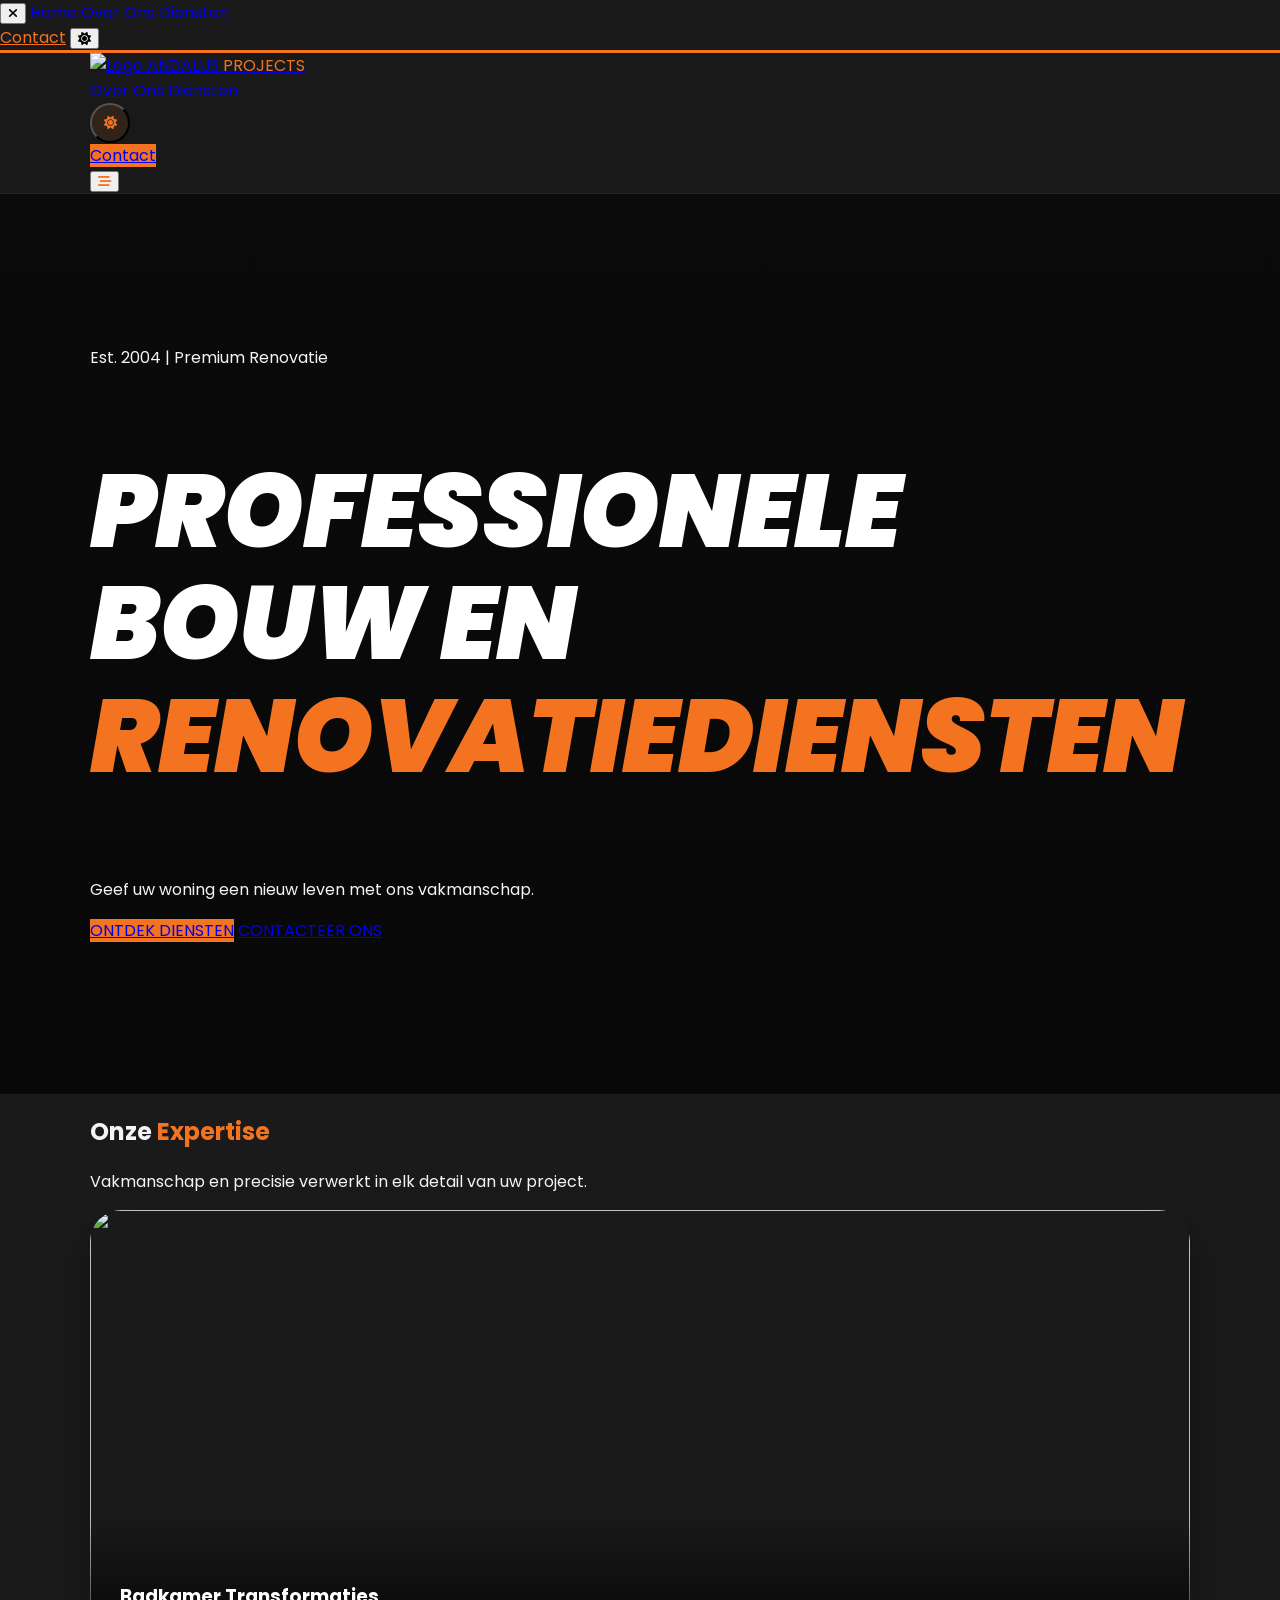
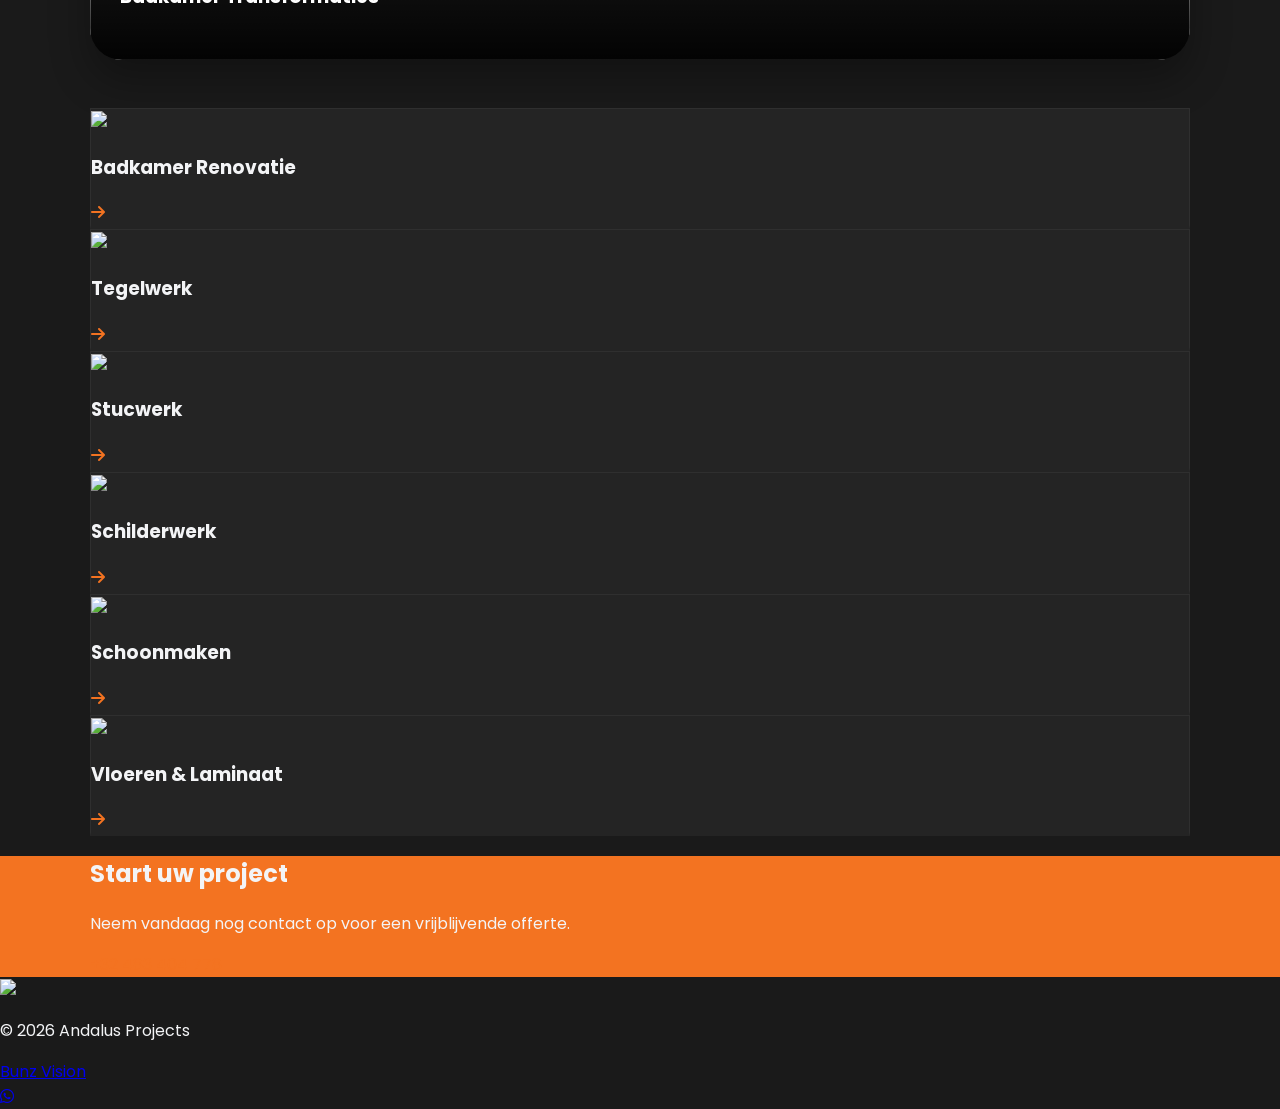
==== index.html @ d2f5d380 "Update index.html" ====
<!DOCTYPE html>

<html lang="nl" dir="ltr">

<head>

    <meta charset="UTF-8">

    <meta name="viewport" content="width=device-width, initial-scale=1.0, maximum-scale=1.0, user-scalable=no">

    <title>Andalus Projects | Meesters in Renovatie</title>

    <script src="https://cdn.tailwindcss.com"></script>

    <link rel="stylesheet" href="https://cdnjs.cloudflare.com/ajax/libs/font-awesome/6.4.0/css/all.min.css">

    <link href="https://fonts.googleapis.com/css2?family=Poppins:wght@300;400;600;700;900&display=swap" rel="stylesheet">

    <link rel="stylesheet" href="https://cdnjs.cloudflare.com/ajax/libs/animate.css/4.1.1/animate.min.css"/>



    <style>

        :root {

            scroll-behavior: smooth;

            --brand-orange: #f37321;

            --brand-orange-soft: rgba(243, 115, 33, 0.1);

            --transition-speed: 0.4s;

            --bg-body: #fdfdfd;

            --text-main: #1a1a1a;

            --card-bg: #ffffff;

            --nav-bg: rgba(255, 255, 255, 0.85);

        }



        body.dark-theme {

            --bg-body: #1a1a1a;

            --text-main: #f3f4f6;

            --card-bg: #242424;

            --nav-bg: rgba(26, 26, 26, 0.85);

        }



        body {

            user-select: none;

            -webkit-user-select: none;

            font-family: 'Poppins', sans-serif;

            margin: 0; padding: 0;

            overflow-x: hidden;

            background-color: var(--bg-body);

            color: var(--text-main);

            transition: background-color var(--transition-speed), color var(--transition-speed);

        }



        /* إصلاح جذري لمشكلة النصوص الكبيرة في الموبايل */

        .hero-title {

            font-weight: 900;

            text-transform: uppercase;

            font-style: italic;

            color: white;

            /* حجم خط ديناميكي يتناسب مع عرض الشاشة */

            font-size: clamp(2.2rem, 8vw, 7.5rem); 

            line-height: 1.1;

            letter-spacing: -1px;

        }



        .hero-title span.text-brand-orange {

            display: inline-block;

        }



        @media (max-width: 640px) {

            .hero-title {

                line-height: 1.2;

                letter-spacing: -0.5px;

            }

        }



        .text-brand-orange { color: var(--brand-orange); }

        .bg-brand-orange { background-color: var(--brand-orange); }



        .glass-header {

            background: var(--nav-bg) !important;

            backdrop-filter: blur(12px);

            -webkit-backdrop-filter: blur(12px);

            border-bottom: 1px solid var(--brand-orange-soft);

            border-top: 3px solid var(--brand-orange);

        }



        .theme-toggle-btn {

            width: 40px; height: 40px; border-radius: 50%;

            display: flex; align-items: center; justify-content: center;

            transition: all 0.3s ease; background: var(--brand-orange-soft); color: var(--brand-orange);

        }



        .hero-gradient {

            background: linear-gradient(rgba(0,0,0,0.6), rgba(0,0,0,0.7)), url('https://images.unsplash.com/photo-1600585154340-be6161a56a0c?q=80&w=1920');

            background-size: cover; background-position: center;

            min-height: 100vh; display: flex; align-items: center;

        }



        .slider-container {

            position: relative; width: 100%; height: 450px;

            overflow: hidden; border-radius: 2rem; margin-bottom: 3rem;

            box-shadow: 0 20px 40px rgba(0,0,0,0.3);

        }

        .slider-wrapper { display: flex; transition: transform 0.7s cubic-bezier(0.85, 0, 0.15, 1); height: 100%; }

        .slide { min-width: 100%; height: 100%; position: relative; }

        .slide img { width: 100%; height: 100%; object-fit: cover; }

        .slide-overlay {

            position: absolute; bottom: 0; left: 0; right: 0;

            background: linear-gradient(transparent, rgba(0,0,0,0.9));

            padding: 50px 30px 30px; color: white;

        }



        .service-card {

            background: var(--card-bg);

            border: 1px solid rgba(255, 255, 255, 0.05);

            border-bottom: 4px solid transparent;

            transition: all var(--transition-speed);

        }

        .service-card:hover { transform: translateY(-10px); border-bottom-color: var(--brand-orange); box-shadow: 0 20px 30px rgba(0,0,0,0.2); }



        #detail-layer {

            position: fixed; inset: 0; background: rgba(0,0,0,0.8);

            z-index: 9999; display: none; align-items: center; justify-content: center;

            backdrop-filter: blur(8px);

        }

        .modal-container {

            width: 95%; max-width: 650px; background: var(--card-bg);

            border-radius: 1.5rem; padding: 2.5rem; position: relative;

            border-top: 6px solid var(--brand-orange);

            max-height: 90vh; overflow-y: auto;

        }



        .reveal { opacity: 0; transform: translateY(20px); transition: 0.6s ease-out; }

        .reveal.active { opacity: 1; transform: translateY(0); }

        .container-custom { width: 100%; max-width: 1100px; margin: 0 auto; padding: 0 20px; }

        

        .dot { width: 8px; height: 8px; border-radius: 50%; background: rgba(255,255,255,0.3); cursor: pointer; transition: 0.3s; }

        .dot.active { background: var(--brand-orange); width: 24px; border-radius: 10px; }

    </style>

</head>

<body oncontextmenu="return false;" class="dark-theme">



    <div id="mobile-menu" class="fixed inset-0 bg-black/95 z-[9500] hidden flex-col items-center justify-center space-y-8">

        <button onclick="toggleMenu()" class="absolute top-8 right-8 text-white text-3xl"><i class="fas fa-times"></i></button>

        <a href="#home" onclick="toggleMenu()" class="text-3xl font-bold text-white hover:text-brand-orange">Home</a>

        <a href="https://andalus-projects.com/overons.html" class="text-3xl font-bold text-white hover:text-brand-orange">Over Ons</a>

        <a href="#services" onclick="toggleMenu()" class="text-3xl font-bold text-white hover:text-brand-orange">Diensten</a>

        <div class="flex flex-col items-center gap-6">

            <a href="#contact" onclick="toggleMenu()" class="text-3xl font-bold text-brand-orange">Contact</a>

            <button onclick="toggleTheme()" class="w-16 h-16 rounded-full bg-white/10 flex items-center justify-center text-white text-2xl">

                <i class="fas fa-sun theme-icon"></i>

            </button>

        </div>

    </div>



    <nav class="fixed top-0 w-full z-50 glass-header transition-all">

        <div class="container-custom py-4 flex justify-between items-center">

            <a href="#" class="flex items-center gap-2 group">

                <img src="https://andalus-projects.com/Logo.png" id="main-logo" alt="Logo" class="h-9 transition-transform group-hover:scale-110">

                <span class="font-black text-xl tracking-tighter uppercase italic">ANDALUS <span class="text-brand-orange">PROJECTS</span></span>

            </a>

            <div class="hidden md:flex items-center gap-6">

                <div class="flex items-center gap-8 text-[11px] font-bold uppercase tracking-widest mr-4">

                    <a href="https://andalus-projects.com/overons.html" class="nav-link font-bold">Over Ons</a>

                    <a href="#services" class="nav-link font-bold">Diensten</a>

                </div>

                <button onclick="toggleTheme()" class="theme-toggle-btn"><i class="fas fa-sun theme-icon"></i></button>

                <a href="#contact" class="bg-brand-orange px-6 py-2 rounded-full text-white font-bold text-[11px] uppercase tracking-widest hover:scale-105 transition shadow-lg shadow-orange-500/20">Contact</a>

            </div>

            <button onclick="toggleMenu()" class="md:hidden text-2xl text-brand-orange"><i class="fas fa-bars-staggered"></i></button>

        </div>

    </nav>



    <section id="home" class="hero-gradient">

        <div class="container-custom">

            <div class="max-w-4xl">

                <div class="inline-block border-l-4 border-brand-orange px-4 py-1 mb-6">

                    <span class="text-white text-xs font-bold uppercase tracking-[0.3em]">Est. 2004 | Premium Renovatie</span>

                </div>

                <h1 class="hero-title">

                    PROFESSIONELE BOUW EN <br><span class="text-brand-orange"> RENOVATIEDIENSTEN</span>

                </h1>

                <p class="text-gray-300 text-lg md:text-xl mb-10 font-light leading-relaxed max-w-xl">

                    Geef uw woning een nieuw leven met ons vakmanschap.

                </p>

                <div class="flex flex-wrap gap-4">

                    <a href="#services" class="bg-brand-orange text-white px-10 py-4 rounded-xl font-bold hover:bg-orange-600 transition shadow-xl">ONTDEK DIENSTEN</a>

                    <a href="https://wa.me/32483404778" class="bg-white/10 text-white backdrop-blur-md px-10 py-4 rounded-xl font-bold hover:bg-white/20 transition border border-white/20">CONTACTEER ONS</a>

                </div>

            </div>

        </div>

    </section>



    <section id="services" class="py-24">

        <div class="container-custom">

            <div class="flex flex-col md:flex-row justify-between items-end mb-12 reveal">

                <div>

                    <h2 class="text-4xl md:text-6xl font-black uppercase italic">Onze <span class="text-brand-orange">Expertise</span></h2>

                    <div class="w-20 h-1 bg-brand-orange mt-4"></div>

                </div>

                <p class="text-gray-500 max-w-sm mt-4 md:mt-0 text-sm">Vakmanschap en precisie verwerkt in elk detail van uw project.</p>

            </div>



            <div class="slider-container reveal">

                <div class="slider-wrapper" id="main-slider">

                    <div class="slide"><img src="https://andalus-projects.com/badkamerrenovatie.jpg"><div class="slide-overlay"><h3 class="text-2xl font-black uppercase italic">Badkamer Transformaties</h3></div></div>

                    <div class="slide"><img src="https://andalus-projects.com/tegelwerk.jpg"><div class="slide-overlay"><h3 class="text-2xl font-black uppercase italic">Tegelwerk</h3></div></div>

                    <div class="slide"><img src="https://andalus-projects.com/stucwerk.jpg"><div class="slide-overlay"><h3 class="text-2xl font-black uppercase italic">Stucwerk</h3></div></div>

                </div>

                <div class="absolute bottom-6 left-1/2 -translate-x-1/2 flex gap-3 z-10" id="dots-container"></div>

                <button onclick="moveSlide(-1)" class="absolute left-4 top-1/2 -translate-y-1/2 w-10 h-10 bg-black/20 hover:bg-brand-orange text-white rounded-full transition"><i class="fas fa-chevron-left"></i></button>

                <button onclick="moveSlide(1)" class="absolute right-4 top-1/2 -translate-y-1/2 w-10 h-10 bg-black/20 hover:bg-brand-orange text-white rounded-full transition"><i class="fas fa-chevron-right"></i></button>

            </div>



            <div class="grid grid-cols-1 md:grid-cols-3 gap-8">

                <div onclick="openDetails('badkamer')" class="service-card rounded-2xl overflow-hidden cursor-pointer reveal">

                    <div class="h-48 overflow-hidden"><img src="https://andalus-projects.com/badkamerrenovatie.jpg" class="w-full h-full object-cover"></div>

                    <div class="p-6 flex justify-between items-center"><h3 class="font-bold uppercase text-sm tracking-widest">Badkamer Renovatie</h3><i class="fas fa-arrow-right text-brand-orange"></i></div>

                </div>

                <div onclick="openDetails('tegelwerk')" class="service-card rounded-2xl overflow-hidden cursor-pointer reveal">

                    <div class="h-48 overflow-hidden"><img src="https://andalus-projects.com/tegelwerk.jpg" class="w-full h-full object-cover"></div>

                    <div class="p-6 flex justify-between items-center"><h3 class="font-bold uppercase text-sm tracking-widest">Tegelwerk</h3><i class="fas fa-arrow-right text-brand-orange"></i></div>

                </div>

                <div onclick="openDetails('stucwerk')" class="service-card rounded-2xl overflow-hidden cursor-pointer reveal">

                    <div class="h-48 overflow-hidden"><img src="https://andalus-projects.com/stucwerk.jpg" class="w-full h-full object-cover"></div>

                    <div class="p-6 flex justify-between items-center"><h3 class="font-bold uppercase text-sm tracking-widest">Stucwerk</h3><i class="fas fa-arrow-right text-brand-orange"></i></div>

                </div>

                <div onclick="openDetails('schilderwerk')" class="service-card rounded-2xl overflow-hidden cursor-pointer reveal">

                    <div class="h-48 overflow-hidden"><img src="https://andalus-projects.com/schilderwerk.jpg" class="w-full h-full object-cover"></div>

                    <div class="p-6 flex justify-between items-center"><h3 class="font-bold uppercase text-sm tracking-widest">Schilderwerk</h3><i class="fas fa-arrow-right text-brand-orange"></i></div>

                </div>

                <div onclick="openDetails('schoonmaken')" class="service-card rounded-2xl overflow-hidden cursor-pointer reveal">

                    <div class="h-48 overflow-hidden"><img src="https://andalus-projects.com/schoonmaken.jpg" class="w-full h-full object-cover"></div>

                    <div class="p-6 flex justify-between items-center"><h3 class="font-bold uppercase text-sm tracking-widest">Schoonmaken</h3><i class="fas fa-arrow-right text-brand-orange"></i></div>

                </div>

                <div onclick="openDetails('laminaatleggen')" class="service-card rounded-2xl overflow-hidden cursor-pointer reveal">

                    <div class="h-48 overflow-hidden"><img src="https://andalus-projects.com/laminaatleggen.jpg" class="w-full h-full object-cover"></div>

                    <div class="p-6 flex justify-between items-center"><h3 class="font-bold uppercase text-sm tracking-widest">Vloeren & Laminaat</h3><i class="fas fa-arrow-right text-brand-orange"></i></div>

                </div>

            </div>

        </div>

    </section>



    <section id="contact" class="py-20 bg-brand-orange text-white">

        <div class="container-custom flex flex-col md:flex-row items-center justify-between gap-10">

            <div class="text-center md:text-left">

                <h2 class="text-4xl md:text-6xl font-black uppercase italic mb-4">Start uw project</h2>

                <p class="font-light opacity-90 text-lg">Neem vandaag nog contact op voor een vrijblijvende offerte.</p>

            </div>

            <a href="tel:+32483404778" class="bg-white text-brand-orange px-12 py-6 rounded-2xl font-black text-2xl md:text-4xl shadow-2xl hover:scale-105 transition-transform">+32 483 404 778</a>

        </div>

    </section>



    <footer class="py-12 border-t border-brand-orange-soft text-center">

        <img src="https://andalus-projects.com/Logo.png" id="footer-logo" class="h-8 mx-auto mb-4 grayscale opacity-50">

        <p class="text-gray-400 font-bold uppercase tracking-widest text-[10px] mb-2">&copy; 2026 Andalus Projects</p>

        <a href="https://www.instagram.com/3d.bunz" target="_blank" class="text-[9px] uppercase tracking-[0.3em] text-gray-500 hover:text-brand-orange transition-colors duration-300"><span class="font-black">Bunz Vision</span></a>

    </footer>



    <div id="detail-layer" onclick="closeDetails()">

        <div class="modal-container" onclick="event.stopPropagation()">

            <button onclick="closeDetails()" class="absolute top-4 right-4 text-gray-400 hover:text-brand-orange transition"><i class="fas fa-times text-2xl"></i></button>

            <div id="modal-content" class="animate__animated animate__fadeInUp animate__faster"></div>

        </div>

    </div>



    <a href="https://wa.me/32483404778" target="_blank" class="fixed bottom-8 right-8 w-14 h-14 bg-[#25D366] rounded-full flex items-center justify-center text-white text-2xl shadow-2xl z-[9999] hover:scale-110 transition">

        <i class="fab fa-whatsapp"></i>

    </a>



    <script>

        // الأكواد البرمجية تبقى كما هي لضمان عمل كافة الوظائف السابقة

        let slideIdx = 0;

        const sliderWrapper = document.getElementById('main-slider');

        const slides = document.querySelectorAll('.slide');

        const dotsBox = document.getElementById('dots-container');



        slides.forEach((_, i) => {

            const dot = document.createElement('div');

            dot.className = `dot ${i === 0 ? 'active' : ''}`;

            dot.onclick = () => jumpToSlide(i);

            dotsBox.appendChild(dot);

        });



        function updateSlider() {

            sliderWrapper.style.transform = `translateX(-${slideIdx * 100}%)`;

            document.querySelectorAll('.dot').forEach((d, i) => d.classList.toggle('active', i === slideIdx));

        }



        function moveSlide(n) {

            slideIdx = (slideIdx + n + slides.length) % slides.length;

            updateSlider();

        }



        function jumpToSlide(i) { slideIdx = i; updateSlider(); }

        setInterval(() => moveSlide(1), 5000);



        function toggleTheme() {

            const body = document.body;

            const icons = document.querySelectorAll('.theme-icon');

            const mainLogo = document.getElementById('main-logo');

            const footerLogo = document.getElementById('footer-logo');

            body.classList.toggle('dark-theme');

            const isDark = body.classList.contains('dark-theme');

            mainLogo.src = isDark ? "https://andalus-projects.com/Logo.png" : "https://andalus-projects.com/darklogo.png";

            footerLogo.src = mainLogo.src;

            icons.forEach(icon => {

                if (isDark) icon.classList.replace('fa-moon', 'fa-sun');

                else icon.classList.replace('fa-sun', 'fa-moon');

            });

        }



        function toggleMenu() {

            const menu = document.getElementById('mobile-menu');

            menu.classList.toggle('hidden');

            menu.classList.toggle('flex');

        }



        const servicesData = {

            badkamer: { title: "Badkamerrenovatie", desc: "Wilt u uw badkamer volledig vernieuwen? Wij bieden professionele badkamerrenovaties van A tot Z. Van sloopwerk tot luxe afwerking.", items: ["Volledige renovatie", "Tegelwerk & waterdichting", "Sanitair installatie", "Luxe afwerking"] },

            tegelwerk: { title: "Professionele Tegelwerken", desc: "Hoogwaardige tegelwerken voor badkamers, keukens en vloeren. Wij garanderen een strak resultaat.", items: ["Natuursteen & Kerاميك", "Wand- en vloertegels", "Terrasaanleg", "Grote formaten"] },

            stucwerk: { title: "Stuc- en Pleisterwerk", desc: "Perfect afgewerkte muren en plafonds. Gladde oppervlakken klaar voor schilderwerk.", items: ["Glad pleisterwerk", "Sierpleister", "Reparatie muren", "Strakke hoeken"] },

            schilderwerk: { title: "Schilder- en Decoratiewerk", desc: "Professioneel schilderwerk voor binnen en buiten. Wij gebruiken alleen hoogwaardige verf.", items: ["Binnen- & Buitenschilderwerk", "Lakwerk kozijnen", "Muur- & plafondsauswerk", "Kleuradvies"] },

            schoonmaken: { title: "Reinigingsdiensten", desc: "Grondige reiniging na bouw of renovatie. Wij maken uw ruimte direct klaar voor gebruik.", items: ["Bouwschoonماك", "Tuinonderhoud", "Trappenhallen", "Kantoorschoonmaak"] },

            laminaatleggen: { title: "Vloeren & Laminaat", desc: "Specialist in het leggen van laminaat, visgraat en PVC vloeren met perfectة afwerking.", items: ["Laminaat & PVC", "Visgraat motieven", "Plintafwerking", "Vloer egalisatie"] }

        };



        function openDetails(id) {

            const data = servicesData[id];

            document.getElementById('modal-content').innerHTML = `

                <h2 class="text-3xl font-black mb-2 uppercase italic text-brand-orange">${data.title}</h2>

                <div class="w-12 h-1 bg-brand-orange mb-6"></div>

                <p class="mb-6 leading-relaxed opacity-80">${data.desc}</p>

                <ul class="grid grid-cols-1 md:grid-cols-2 gap-3 mb-8">

                    ${data.items.map(i => `<li class="flex items-center gap-3 font-bold text-sm"><i class="fas fa-check text-brand-orange"></i> ${i}</li>`).join('')}

                </ul>

                <a href="https://wa.me/32483404778" class="block bg-brand-orange text-white py-4 rounded-xl font-bold text-center uppercase tracking-widest">Offerte via WhatsApp</a>

            `;

            document.getElementById('detail-layer').style.display = 'flex';

            document.body.style.overflow = 'hidden';

        }



        function closeDetails() {

            document.getElementById('detail-layer').style.display = 'none';

            document.body.style.overflowY = 'auto';

        }



        function reveal() {

            document.querySelectorAll(".reveal").forEach(el => {

                const rect = el.getBoundingClientRect();

                if (rect.top < window.innerHeight - 50) el.classList.add("active");

            });

        }

        window.addEventListener("scroll", reveal);

        window.addEventListener('load', reveal);

    </script>

</body>

</html>
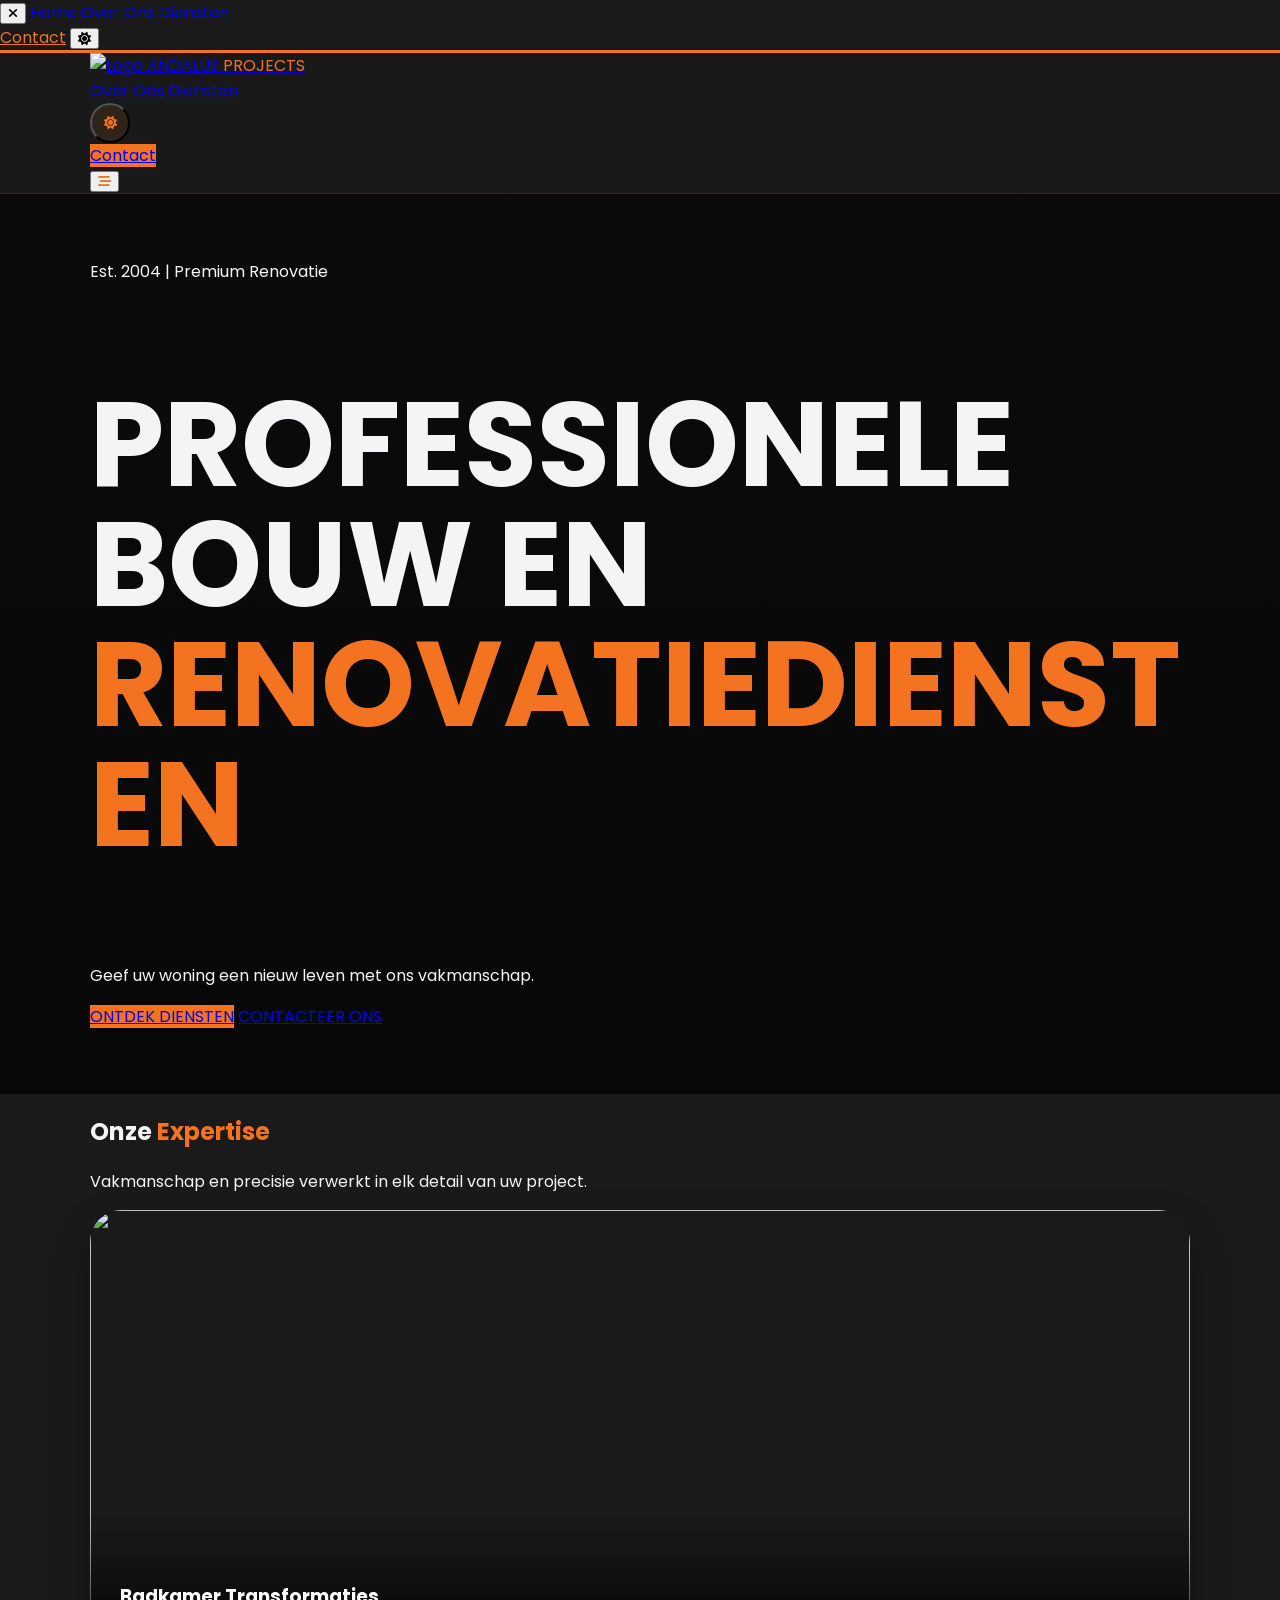
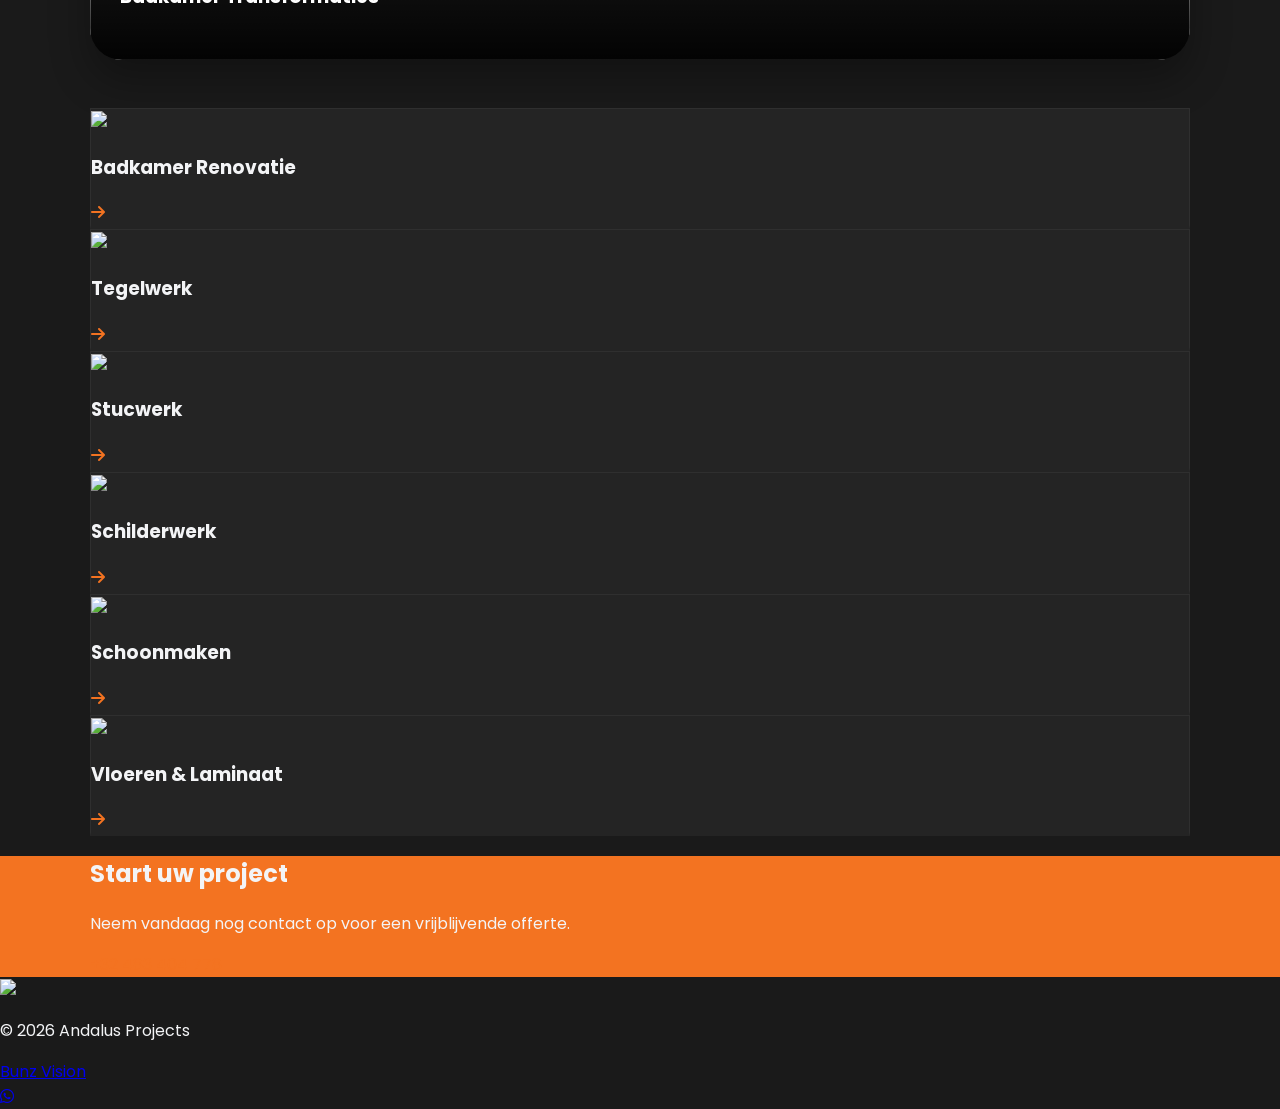
==== commit adccbf63: "Update index.html" ====
--- a/index.html
+++ b/index.html
@@ -1,693 +1,343 @@
 <!DOCTYPE html>
-
 <html lang="nl" dir="ltr">
-
 <head>
-
     <meta charset="UTF-8">
-
     <meta name="viewport" content="width=device-width, initial-scale=1.0, maximum-scale=1.0, user-scalable=no">
-
     <title>Andalus Projects | Meesters in Renovatie</title>
-
     <script src="https://cdn.tailwindcss.com"></script>
-
     <link rel="stylesheet" href="https://cdnjs.cloudflare.com/ajax/libs/font-awesome/6.4.0/css/all.min.css">
-
     <link href="https://fonts.googleapis.com/css2?family=Poppins:wght@300;400;600;700;900&display=swap" rel="stylesheet">
-
     <link rel="stylesheet" href="https://cdnjs.cloudflare.com/ajax/libs/animate.css/4.1.1/animate.min.css"/>
 
-
-
     <style>
-
         :root {
-
             scroll-behavior: smooth;
-
             --brand-orange: #f37321;
-
             --brand-orange-soft: rgba(243, 115, 33, 0.1);
-
             --transition-speed: 0.4s;
-
             --bg-body: #fdfdfd;
-
             --text-main: #1a1a1a;
-
             --card-bg: #ffffff;
-
             --nav-bg: rgba(255, 255, 255, 0.85);
-
-        }
-
-
+        }
 
         body.dark-theme {
-
             --bg-body: #1a1a1a;
-
             --text-main: #f3f4f6;
-
             --card-bg: #242424;
-
             --nav-bg: rgba(26, 26, 26, 0.85);
-
-        }
-
-
+        }
 
         body {
-
             user-select: none;
-
             -webkit-user-select: none;
-
             font-family: 'Poppins', sans-serif;
-
             margin: 0; padding: 0;
-
             overflow-x: hidden;
-
             background-color: var(--bg-body);
-
             color: var(--text-main);
-
             transition: background-color var(--transition-speed), color var(--transition-speed);
-
-        }
-
-
-
-        /* إصلاح جذري لمشكلة النصوص الكبيرة في الموبايل */
-
+        }
+
+        /* إصلاح مشكلة بروز النصوص في الهواتف */
         .hero-title {
-
-            font-weight: 900;
-
-            text-transform: uppercase;
-
-            font-style: italic;
-
-            color: white;
-
-            /* حجم خط ديناميكي يتناسب مع عرض الشاشة */
-
-            font-size: clamp(2.2rem, 8vw, 7.5rem); 
-
-            line-height: 1.1;
-
-            letter-spacing: -1px;
-
-        }
-
-
-
-        .hero-title span.text-brand-orange {
-
-            display: inline-block;
-
-        }
-
-
-
-        @media (max-width: 640px) {
-
+            font-size: 3.5rem; /* حجم افتراضي للموبايل */
+            line-height: 1;
+            word-wrap: break-word;
+            overflow-wrap: break-word;
+        }
+
+        @media (min-width: 768px) {
             .hero-title {
-
-                line-height: 1.2;
-
-                letter-spacing: -0.5px;
-
+                font-size: 6rem;
             }
-
-        }
-
-
+        }
+
+        @media (min-width: 1024px) {
+            .hero-title {
+                font-size: 7.5rem;
+            }
+        }
 
         .text-brand-orange { color: var(--brand-orange); }
-
         .bg-brand-orange { background-color: var(--brand-orange); }
 
-
-
         .glass-header {
-
             background: var(--nav-bg) !important;
-
             backdrop-filter: blur(12px);
-
             -webkit-backdrop-filter: blur(12px);
-
             border-bottom: 1px solid var(--brand-orange-soft);
-
             border-top: 3px solid var(--brand-orange);
-
-        }
-
-
+        }
 
         .theme-toggle-btn {
-
             width: 40px; height: 40px; border-radius: 50%;
-
             display: flex; align-items: center; justify-content: center;
-
             transition: all 0.3s ease; background: var(--brand-orange-soft); color: var(--brand-orange);
-
-        }
-
-
+        }
 
         .hero-gradient {
-
             background: linear-gradient(rgba(0,0,0,0.6), rgba(0,0,0,0.7)), url('https://images.unsplash.com/photo-1600585154340-be6161a56a0c?q=80&w=1920');
-
             background-size: cover; background-position: center;
-
             min-height: 100vh; display: flex; align-items: center;
-
-        }
-
-
+        }
 
         .slider-container {
-
             position: relative; width: 100%; height: 450px;
-
             overflow: hidden; border-radius: 2rem; margin-bottom: 3rem;
-
             box-shadow: 0 20px 40px rgba(0,0,0,0.3);
-
-        }
-
+        }
         .slider-wrapper { display: flex; transition: transform 0.7s cubic-bezier(0.85, 0, 0.15, 1); height: 100%; }
-
         .slide { min-width: 100%; height: 100%; position: relative; }
-
         .slide img { width: 100%; height: 100%; object-fit: cover; }
-
         .slide-overlay {
-
             position: absolute; bottom: 0; left: 0; right: 0;
-
             background: linear-gradient(transparent, rgba(0,0,0,0.9));
-
             padding: 50px 30px 30px; color: white;
-
-        }
-
-
+        }
 
         .service-card {
-
             background: var(--card-bg);
-
             border: 1px solid rgba(255, 255, 255, 0.05);
-
             border-bottom: 4px solid transparent;
-
             transition: all var(--transition-speed);
-
-        }
-
+        }
         .service-card:hover { transform: translateY(-10px); border-bottom-color: var(--brand-orange); box-shadow: 0 20px 30px rgba(0,0,0,0.2); }
 
-
-
         #detail-layer {
-
             position: fixed; inset: 0; background: rgba(0,0,0,0.8);
-
             z-index: 9999; display: none; align-items: center; justify-content: center;
-
             backdrop-filter: blur(8px);
-
-        }
-
+        }
         .modal-container {
-
             width: 95%; max-width: 650px; background: var(--card-bg);
-
             border-radius: 1.5rem; padding: 2.5rem; position: relative;
-
             border-top: 6px solid var(--brand-orange);
-
             max-height: 90vh; overflow-y: auto;
-
-        }
-
-
+        }
 
         .reveal { opacity: 0; transform: translateY(20px); transition: 0.6s ease-out; }
-
         .reveal.active { opacity: 1; transform: translateY(0); }
-
         .container-custom { width: 100%; max-width: 1100px; margin: 0 auto; padding: 0 20px; }
-
         
-
         .dot { width: 8px; height: 8px; border-radius: 50%; background: rgba(255,255,255,0.3); cursor: pointer; transition: 0.3s; }
-
         .dot.active { background: var(--brand-orange); width: 24px; border-radius: 10px; }
-
     </style>
-
 </head>
-
 <body oncontextmenu="return false;" class="dark-theme">
 
-
-
     <div id="mobile-menu" class="fixed inset-0 bg-black/95 z-[9500] hidden flex-col items-center justify-center space-y-8">
-
         <button onclick="toggleMenu()" class="absolute top-8 right-8 text-white text-3xl"><i class="fas fa-times"></i></button>
-
         <a href="#home" onclick="toggleMenu()" class="text-3xl font-bold text-white hover:text-brand-orange">Home</a>
-
         <a href="https://andalus-projects.com/overons.html" class="text-3xl font-bold text-white hover:text-brand-orange">Over Ons</a>
-
         <a href="#services" onclick="toggleMenu()" class="text-3xl font-bold text-white hover:text-brand-orange">Diensten</a>
-
         <div class="flex flex-col items-center gap-6">
-
             <a href="#contact" onclick="toggleMenu()" class="text-3xl font-bold text-brand-orange">Contact</a>
-
             <button onclick="toggleTheme()" class="w-16 h-16 rounded-full bg-white/10 flex items-center justify-center text-white text-2xl">
-
                 <i class="fas fa-sun theme-icon"></i>
-
             </button>
-
-        </div>
-
+        </div>
     </div>
 
-
-
     <nav class="fixed top-0 w-full z-50 glass-header transition-all">
-
         <div class="container-custom py-4 flex justify-between items-center">
-
             <a href="#" class="flex items-center gap-2 group">
-
                 <img src="https://andalus-projects.com/Logo.png" id="main-logo" alt="Logo" class="h-9 transition-transform group-hover:scale-110">
-
                 <span class="font-black text-xl tracking-tighter uppercase italic">ANDALUS <span class="text-brand-orange">PROJECTS</span></span>
-
             </a>
-
             <div class="hidden md:flex items-center gap-6">
-
                 <div class="flex items-center gap-8 text-[11px] font-bold uppercase tracking-widest mr-4">
-
-                    <a href="https://andalus-projects.com/overons.html" class="nav-link font-bold">Over Ons</a>
-
-                    <a href="#services" class="nav-link font-bold">Diensten</a>
-
-                </div>
-
+                    <a href="https://andalus-projects.com/overons.html" class="nav-link font-bold hover:text-brand-orange transition-colors">Over Ons</a>
+                    <a href="#services" class="nav-link font-bold hover:text-brand-orange transition-colors">Diensten</a>
+                </div>
                 <button onclick="toggleTheme()" class="theme-toggle-btn"><i class="fas fa-sun theme-icon"></i></button>
-
                 <a href="#contact" class="bg-brand-orange px-6 py-2 rounded-full text-white font-bold text-[11px] uppercase tracking-widest hover:scale-105 transition shadow-lg shadow-orange-500/20">Contact</a>
-
-            </div>
-
+            </div>
             <button onclick="toggleMenu()" class="md:hidden text-2xl text-brand-orange"><i class="fas fa-bars-staggered"></i></button>
-
-        </div>
-
+        </div>
     </nav>
 
-
-
     <section id="home" class="hero-gradient">
-
         <div class="container-custom">
-
             <div class="max-w-4xl">
-
                 <div class="inline-block border-l-4 border-brand-orange px-4 py-1 mb-6">
-
                     <span class="text-white text-xs font-bold uppercase tracking-[0.3em]">Est. 2004 | Premium Renovatie</span>
-
-                </div>
-
-                <h1 class="hero-title">
-
+                </div>
+                <h1 class="hero-title font-black text-white leading-[0.9] mb-6 italic uppercase">
                     PROFESSIONELE BOUW EN <br><span class="text-brand-orange"> RENOVATIEDIENSTEN</span>
-
                 </h1>
-
                 <p class="text-gray-300 text-lg md:text-xl mb-10 font-light leading-relaxed max-w-xl">
-
                     Geef uw woning een nieuw leven met ons vakmanschap.
-
                 </p>
-
                 <div class="flex flex-wrap gap-4">
-
                     <a href="#services" class="bg-brand-orange text-white px-10 py-4 rounded-xl font-bold hover:bg-orange-600 transition shadow-xl">ONTDEK DIENSTEN</a>
-
                     <a href="https://wa.me/32483404778" class="bg-white/10 text-white backdrop-blur-md px-10 py-4 rounded-xl font-bold hover:bg-white/20 transition border border-white/20">CONTACTEER ONS</a>
-
-                </div>
-
-            </div>
-
-        </div>
-
+                </div>
+            </div>
+        </div>
     </section>
 
-
-
     <section id="services" class="py-24">
-
         <div class="container-custom">
-
             <div class="flex flex-col md:flex-row justify-between items-end mb-12 reveal">
-
                 <div>
-
                     <h2 class="text-4xl md:text-6xl font-black uppercase italic">Onze <span class="text-brand-orange">Expertise</span></h2>
-
                     <div class="w-20 h-1 bg-brand-orange mt-4"></div>
-
-                </div>
-
+                </div>
                 <p class="text-gray-500 max-w-sm mt-4 md:mt-0 text-sm">Vakmanschap en precisie verwerkt in elk detail van uw project.</p>
-
-            </div>
-
-
+            </div>
 
             <div class="slider-container reveal">
-
                 <div class="slider-wrapper" id="main-slider">
-
                     <div class="slide"><img src="https://andalus-projects.com/badkamerrenovatie.jpg"><div class="slide-overlay"><h3 class="text-2xl font-black uppercase italic">Badkamer Transformaties</h3></div></div>
-
                     <div class="slide"><img src="https://andalus-projects.com/tegelwerk.jpg"><div class="slide-overlay"><h3 class="text-2xl font-black uppercase italic">Tegelwerk</h3></div></div>
-
                     <div class="slide"><img src="https://andalus-projects.com/stucwerk.jpg"><div class="slide-overlay"><h3 class="text-2xl font-black uppercase italic">Stucwerk</h3></div></div>
-
-                </div>
-
+                </div>
                 <div class="absolute bottom-6 left-1/2 -translate-x-1/2 flex gap-3 z-10" id="dots-container"></div>
-
                 <button onclick="moveSlide(-1)" class="absolute left-4 top-1/2 -translate-y-1/2 w-10 h-10 bg-black/20 hover:bg-brand-orange text-white rounded-full transition"><i class="fas fa-chevron-left"></i></button>
-
                 <button onclick="moveSlide(1)" class="absolute right-4 top-1/2 -translate-y-1/2 w-10 h-10 bg-black/20 hover:bg-brand-orange text-white rounded-full transition"><i class="fas fa-chevron-right"></i></button>
-
-            </div>
-
-
+            </div>
 
             <div class="grid grid-cols-1 md:grid-cols-3 gap-8">
-
                 <div onclick="openDetails('badkamer')" class="service-card rounded-2xl overflow-hidden cursor-pointer reveal">
-
                     <div class="h-48 overflow-hidden"><img src="https://andalus-projects.com/badkamerrenovatie.jpg" class="w-full h-full object-cover"></div>
-
                     <div class="p-6 flex justify-between items-center"><h3 class="font-bold uppercase text-sm tracking-widest">Badkamer Renovatie</h3><i class="fas fa-arrow-right text-brand-orange"></i></div>
-
-                </div>
-
+                </div>
                 <div onclick="openDetails('tegelwerk')" class="service-card rounded-2xl overflow-hidden cursor-pointer reveal">
-
                     <div class="h-48 overflow-hidden"><img src="https://andalus-projects.com/tegelwerk.jpg" class="w-full h-full object-cover"></div>
-
                     <div class="p-6 flex justify-between items-center"><h3 class="font-bold uppercase text-sm tracking-widest">Tegelwerk</h3><i class="fas fa-arrow-right text-brand-orange"></i></div>
-
-                </div>
-
+                </div>
                 <div onclick="openDetails('stucwerk')" class="service-card rounded-2xl overflow-hidden cursor-pointer reveal">
-
                     <div class="h-48 overflow-hidden"><img src="https://andalus-projects.com/stucwerk.jpg" class="w-full h-full object-cover"></div>
-
                     <div class="p-6 flex justify-between items-center"><h3 class="font-bold uppercase text-sm tracking-widest">Stucwerk</h3><i class="fas fa-arrow-right text-brand-orange"></i></div>
-
-                </div>
-
+                </div>
                 <div onclick="openDetails('schilderwerk')" class="service-card rounded-2xl overflow-hidden cursor-pointer reveal">
-
                     <div class="h-48 overflow-hidden"><img src="https://andalus-projects.com/schilderwerk.jpg" class="w-full h-full object-cover"></div>
-
                     <div class="p-6 flex justify-between items-center"><h3 class="font-bold uppercase text-sm tracking-widest">Schilderwerk</h3><i class="fas fa-arrow-right text-brand-orange"></i></div>
-
-                </div>
-
+                </div>
                 <div onclick="openDetails('schoonmaken')" class="service-card rounded-2xl overflow-hidden cursor-pointer reveal">
-
                     <div class="h-48 overflow-hidden"><img src="https://andalus-projects.com/schoonmaken.jpg" class="w-full h-full object-cover"></div>
-
                     <div class="p-6 flex justify-between items-center"><h3 class="font-bold uppercase text-sm tracking-widest">Schoonmaken</h3><i class="fas fa-arrow-right text-brand-orange"></i></div>
-
-                </div>
-
+                </div>
                 <div onclick="openDetails('laminaatleggen')" class="service-card rounded-2xl overflow-hidden cursor-pointer reveal">
-
                     <div class="h-48 overflow-hidden"><img src="https://andalus-projects.com/laminaatleggen.jpg" class="w-full h-full object-cover"></div>
-
                     <div class="p-6 flex justify-between items-center"><h3 class="font-bold uppercase text-sm tracking-widest">Vloeren & Laminaat</h3><i class="fas fa-arrow-right text-brand-orange"></i></div>
-
-                </div>
-
-            </div>
-
-        </div>
-
+                </div>
+            </div>
+        </div>
     </section>
 
-
-
     <section id="contact" class="py-20 bg-brand-orange text-white">
-
         <div class="container-custom flex flex-col md:flex-row items-center justify-between gap-10">
-
             <div class="text-center md:text-left">
-
                 <h2 class="text-4xl md:text-6xl font-black uppercase italic mb-4">Start uw project</h2>
-
                 <p class="font-light opacity-90 text-lg">Neem vandaag nog contact op voor een vrijblijvende offerte.</p>
-
-            </div>
-
+            </div>
             <a href="tel:+32483404778" class="bg-white text-brand-orange px-12 py-6 rounded-2xl font-black text-2xl md:text-4xl shadow-2xl hover:scale-105 transition-transform">+32 483 404 778</a>
-
-        </div>
-
+        </div>
     </section>
 
-
-
     <footer class="py-12 border-t border-brand-orange-soft text-center">
-
         <img src="https://andalus-projects.com/Logo.png" id="footer-logo" class="h-8 mx-auto mb-4 grayscale opacity-50">
-
         <p class="text-gray-400 font-bold uppercase tracking-widest text-[10px] mb-2">&copy; 2026 Andalus Projects</p>
-
         <a href="https://www.instagram.com/3d.bunz" target="_blank" class="text-[9px] uppercase tracking-[0.3em] text-gray-500 hover:text-brand-orange transition-colors duration-300"><span class="font-black">Bunz Vision</span></a>
-
     </footer>
 
-
-
     <div id="detail-layer" onclick="closeDetails()">
-
         <div class="modal-container" onclick="event.stopPropagation()">
-
             <button onclick="closeDetails()" class="absolute top-4 right-4 text-gray-400 hover:text-brand-orange transition"><i class="fas fa-times text-2xl"></i></button>
-
             <div id="modal-content" class="animate__animated animate__fadeInUp animate__faster"></div>
-
-        </div>
-
+        </div>
     </div>
 
-
-
     <a href="https://wa.me/32483404778" target="_blank" class="fixed bottom-8 right-8 w-14 h-14 bg-[#25D366] rounded-full flex items-center justify-center text-white text-2xl shadow-2xl z-[9999] hover:scale-110 transition">
-
         <i class="fab fa-whatsapp"></i>
-
     </a>
 
-
-
     <script>
-
-        // الأكواد البرمجية تبقى كما هي لضمان عمل كافة الوظائف السابقة
-
         let slideIdx = 0;
-
         const sliderWrapper = document.getElementById('main-slider');
-
         const slides = document.querySelectorAll('.slide');
-
         const dotsBox = document.getElementById('dots-container');
 
-
-
         slides.forEach((_, i) => {
-
             const dot = document.createElement('div');
-
             dot.className = `dot ${i === 0 ? 'active' : ''}`;
-
             dot.onclick = () => jumpToSlide(i);
-
             dotsBox.appendChild(dot);
-
         });
 
-
-
         function updateSlider() {
-
             sliderWrapper.style.transform = `translateX(-${slideIdx * 100}%)`;
-
             document.querySelectorAll('.dot').forEach((d, i) => d.classList.toggle('active', i === slideIdx));
-
-        }
-
-
+        }
 
         function moveSlide(n) {
-
             slideIdx = (slideIdx + n + slides.length) % slides.length;
-
             updateSlider();
-
-        }
-
-
+        }
 
         function jumpToSlide(i) { slideIdx = i; updateSlider(); }
-
         setInterval(() => moveSlide(1), 5000);
 
-
-
         function toggleTheme() {
-
             const body = document.body;
-
             const icons = document.querySelectorAll('.theme-icon');
-
             const mainLogo = document.getElementById('main-logo');
-
             const footerLogo = document.getElementById('footer-logo');
-
             body.classList.toggle('dark-theme');
-
             const isDark = body.classList.contains('dark-theme');
-
             mainLogo.src = isDark ? "https://andalus-projects.com/Logo.png" : "https://andalus-projects.com/darklogo.png";
-
             footerLogo.src = mainLogo.src;
-
             icons.forEach(icon => {
-
                 if (isDark) icon.classList.replace('fa-moon', 'fa-sun');
-
                 else icon.classList.replace('fa-sun', 'fa-moon');
-
             });
-
-        }
-
-
+        }
 
         function toggleMenu() {
-
             const menu = document.getElementById('mobile-menu');
-
             menu.classList.toggle('hidden');
-
             menu.classList.toggle('flex');
-
-        }
-
-
+        }
 
         const servicesData = {
-
             badkamer: { title: "Badkamerrenovatie", desc: "Wilt u uw badkamer volledig vernieuwen? Wij bieden professionele badkamerrenovaties van A tot Z. Van sloopwerk tot luxe afwerking.", items: ["Volledige renovatie", "Tegelwerk & waterdichting", "Sanitair installatie", "Luxe afwerking"] },
-
-            tegelwerk: { title: "Professionele Tegelwerken", desc: "Hoogwaardige tegelwerken voor badkamers, keukens en vloeren. Wij garanderen een strak resultaat.", items: ["Natuursteen & Kerاميك", "Wand- en vloertegels", "Terrasaanleg", "Grote formaten"] },
-
-            stucwerk: { title: "Stuc- en Pleisterwerk", desc: "Perfect afgewerkte muren en plafonds. Gladde oppervlakken klaar voor schilderwerk.", items: ["Glad pleisterwerk", "Sierpleister", "Reparatie muren", "Strakke hoeken"] },
-
-            schilderwerk: { title: "Schilder- en Decoratiewerk", desc: "Professioneel schilderwerk voor binnen en buiten. Wij gebruiken alleen hoogwaardige verf.", items: ["Binnen- & Buitenschilderwerk", "Lakwerk kozijnen", "Muur- & plafondsauswerk", "Kleuradvies"] },
-
-            schoonmaken: { title: "Reinigingsdiensten", desc: "Grondige reiniging na bouw of renovatie. Wij maken uw ruimte direct klaar voor gebruik.", items: ["Bouwschoonماك", "Tuinonderhoud", "Trappenhallen", "Kantoorschoonmaak"] },
-
-            laminaatleggen: { title: "Vloeren & Laminaat", desc: "Specialist in het leggen van laminaat, visgraat en PVC vloeren met perfectة afwerking.", items: ["Laminaat & PVC", "Visgraat motieven", "Plintafwerking", "Vloer egalisatie"] }
-
+            tegelwerk: { title: "Professionele Tegelwerken", desc: "Hoogwaardige tegelwerken voor badkamers, keukens و vloeren. Wij garanderen een strak resultaat.", items: ["Natuursteen & Keramiek", "Wand- en vloertegels", "Terrasaanleg", "Grote formaten"] },
+            stucwerk: { title: "Stuc- en Pleisterwerk", desc: "Perfect afgewerkte muren و plafonds. Gladde oppervlakken klaar voor schilderwerk.", items: ["Glad pleisterwerk", "Sierpleister", "Reparatie muren", "Strakke hoeken"] },
+            schilderwerk: { title: "Schilder- en Decoratiewerk", desc: "Professioneel schilderwerk voor binnen و buiten. Wij gebruiken alleen hoogwaardige verf.", items: ["Binnen- & Buitenschilderwerk", "Lakwerk kozijnen", "Muur- & plafondsauswerk", "Kleuradvies"] },
+            schoonmaken: { title: "Reinigingsdiensten", desc: "Grondige reiniging na bouw of renovatie. Wij maken uw ruimte direct klaar voor gebruik.", items: ["Bouwschoonmaak", "Tuinonderhoud", "Trappenhallen", "Kantoorschoonmaak"] },
+            laminaatleggen: { title: "Vloeren & Laminaat", desc: "Specialist in het leggen van laminaat, visgraat و PVC vloeren met perfecte afwerking.", items: ["Laminaat & PVC", "Visgraat motieven", "Plintafwerking", "Vloer egalisatie"] }
         };
 
-
-
         function openDetails(id) {
-
             const data = servicesData[id];
-
             document.getElementById('modal-content').innerHTML = `
-
                 <h2 class="text-3xl font-black mb-2 uppercase italic text-brand-orange">${data.title}</h2>
-
                 <div class="w-12 h-1 bg-brand-orange mb-6"></div>
-
                 <p class="mb-6 leading-relaxed opacity-80">${data.desc}</p>
-
                 <ul class="grid grid-cols-1 md:grid-cols-2 gap-3 mb-8">
-
                     ${data.items.map(i => `<li class="flex items-center gap-3 font-bold text-sm"><i class="fas fa-check text-brand-orange"></i> ${i}</li>`).join('')}
-
                 </ul>
-
                 <a href="https://wa.me/32483404778" class="block bg-brand-orange text-white py-4 rounded-xl font-bold text-center uppercase tracking-widest">Offerte via WhatsApp</a>
-
             `;
-
             document.getElementById('detail-layer').style.display = 'flex';
-
             document.body.style.overflow = 'hidden';
-
-        }
-
-
+        }
 
         function closeDetails() {
-
             document.getElementById('detail-layer').style.display = 'none';
-
             document.body.style.overflowY = 'auto';
-
-        }
-
-
+        }
 
         function reveal() {
-
             document.querySelectorAll(".reveal").forEach(el => {
-
                 const rect = el.getBoundingClientRect();
-
                 if (rect.top < window.innerHeight - 50) el.classList.add("active");
-
             });
-
-        }
-
+        }
         window.addEventListener("scroll", reveal);
-
         window.addEventListener('load', reveal);
-
     </script>
-
 </body>
-
 </html>
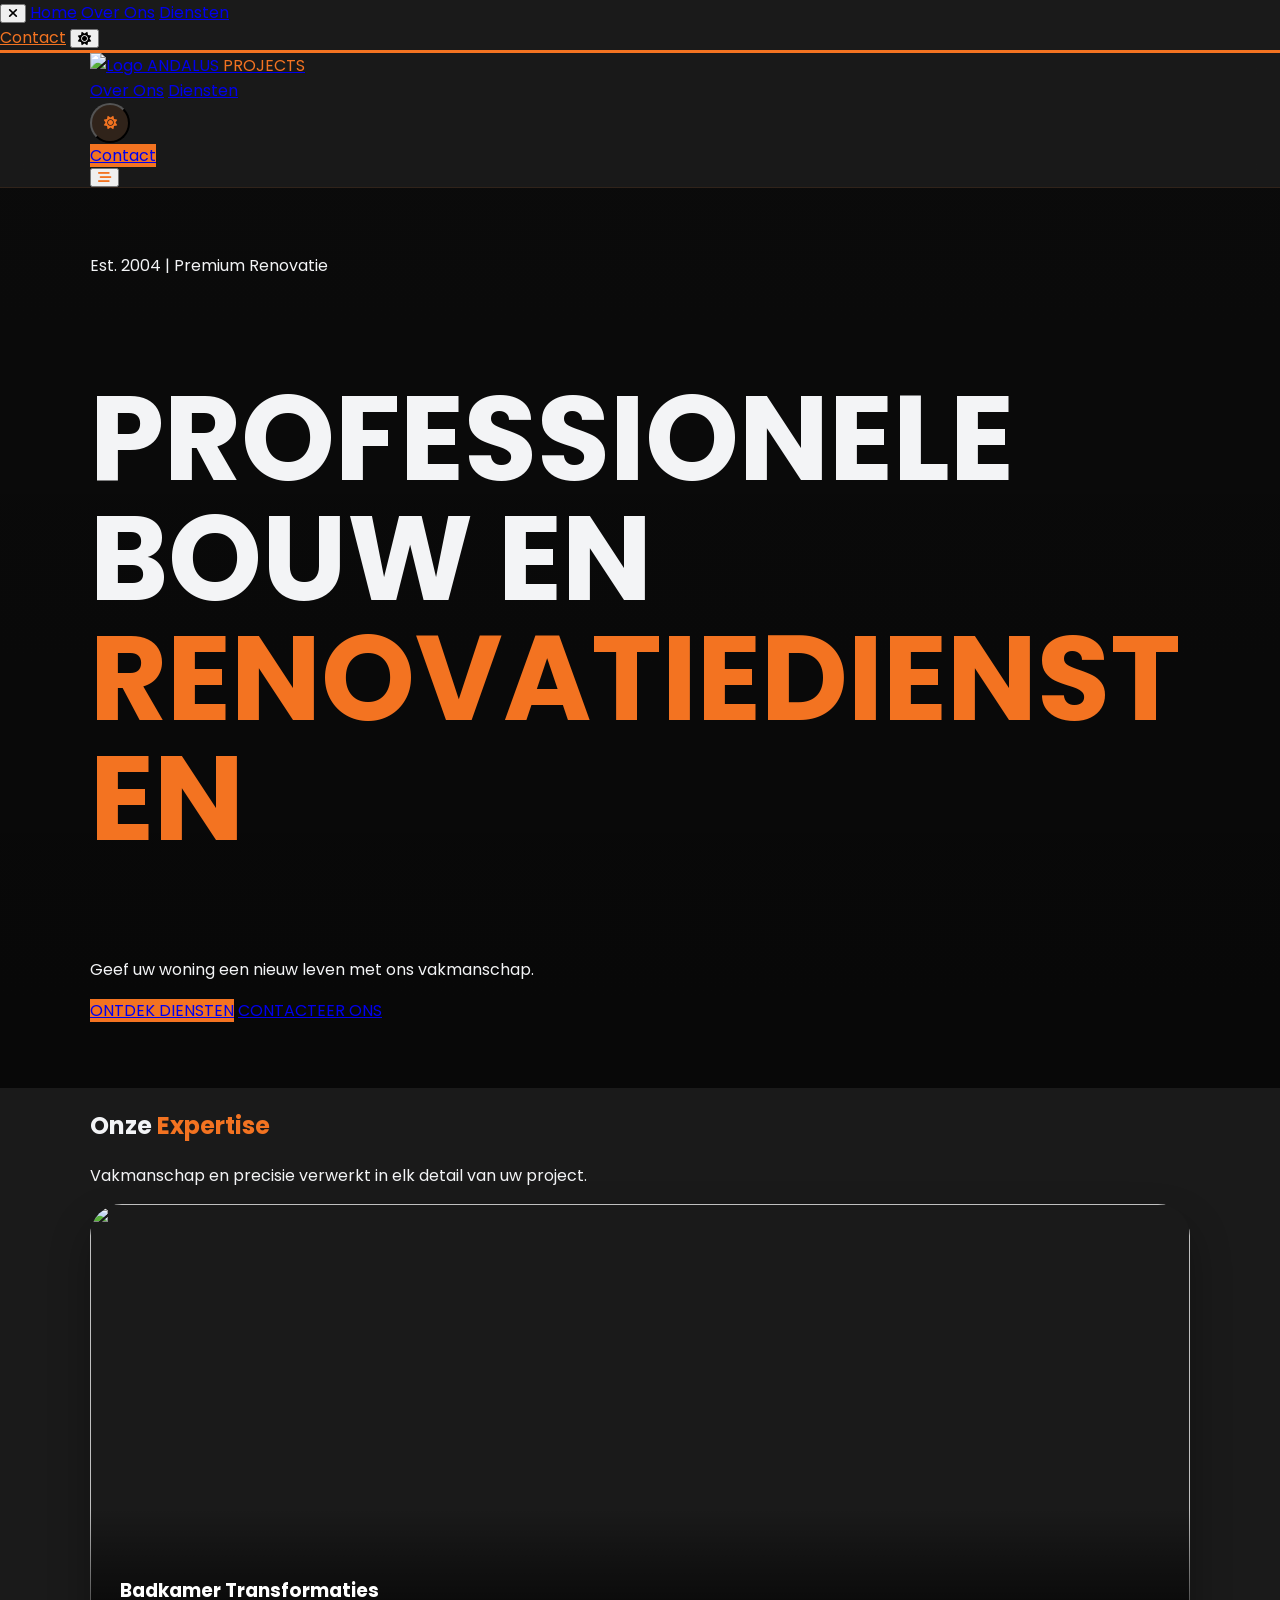
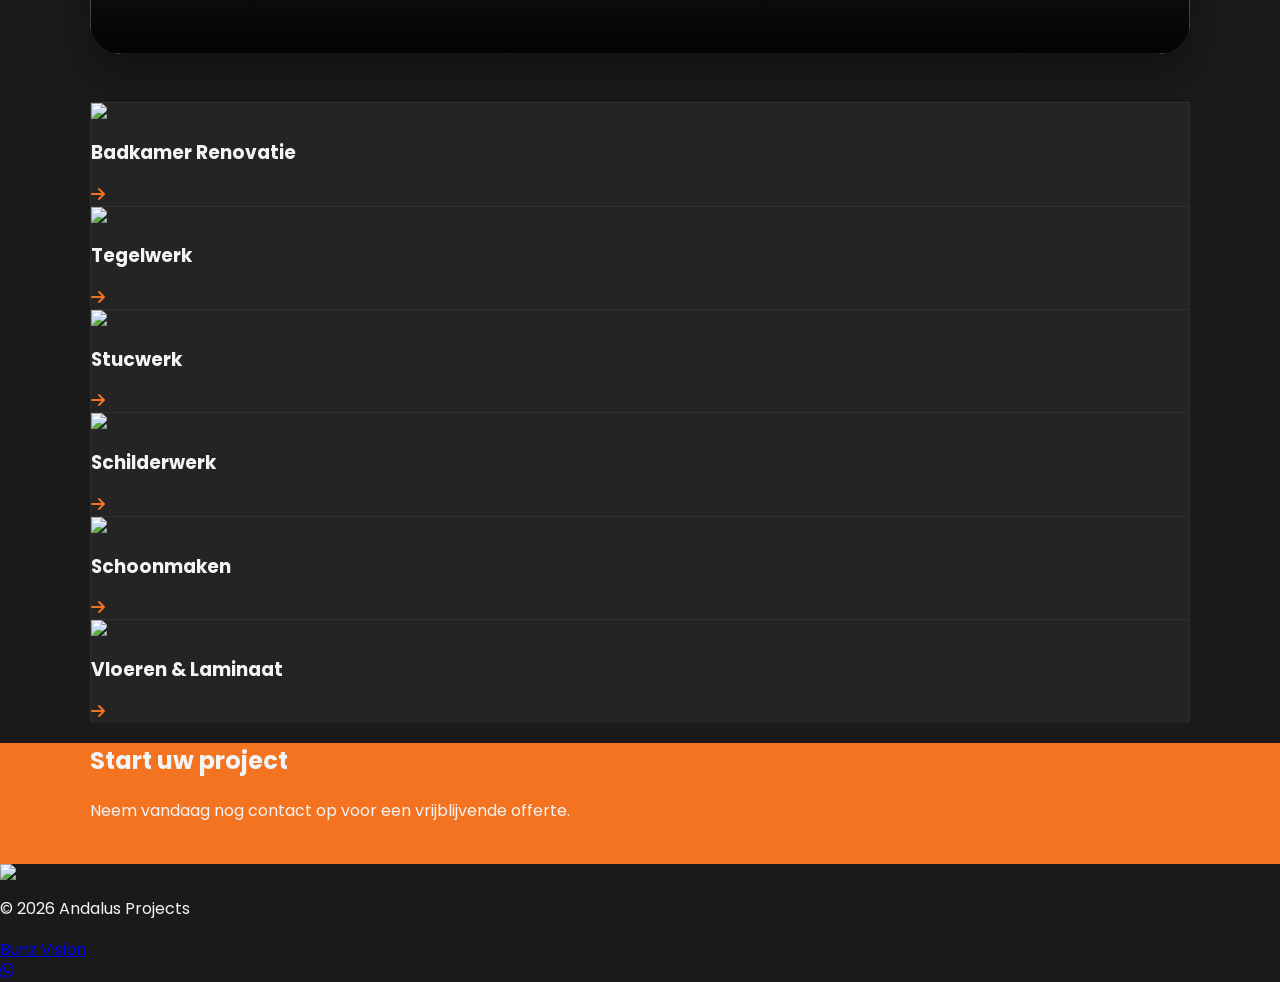
==== commit c7566812: "Update index.html" ====
--- a/index.html
+++ b/index.html
@@ -1,3 +1,14 @@
+<title>Andalus Projects | Premium Renovation & Construction Services</title>
+<meta name="title" content="Andalus Projects | Premium Renovation & Construction Services">
+<meta name="description" content="Professional renovation, construction, and interior design services by Andalus Projects. Quality craftsmanship in every build. Get a free quote today.">
+
+<meta property="og:type" content="website">
+<meta property="og:url" content="https://andalus-projects.com/">
+<meta property="og:title" content="Andalus Projects | Modern Renovation Specialists">
+<meta property="og:description" content="From concept to completion, we bring your vision to life with expert construction and design.">
+<meta property="og:image" content="https://andalus-projects.com/assets/logo-preview.jpg">
+
+<meta name="keywords" content="home renovation, construction company, interior design, office remodeling, Andalus Projects">
 <!DOCTYPE html>
 <html lang="nl" dir="ltr">
 <head>
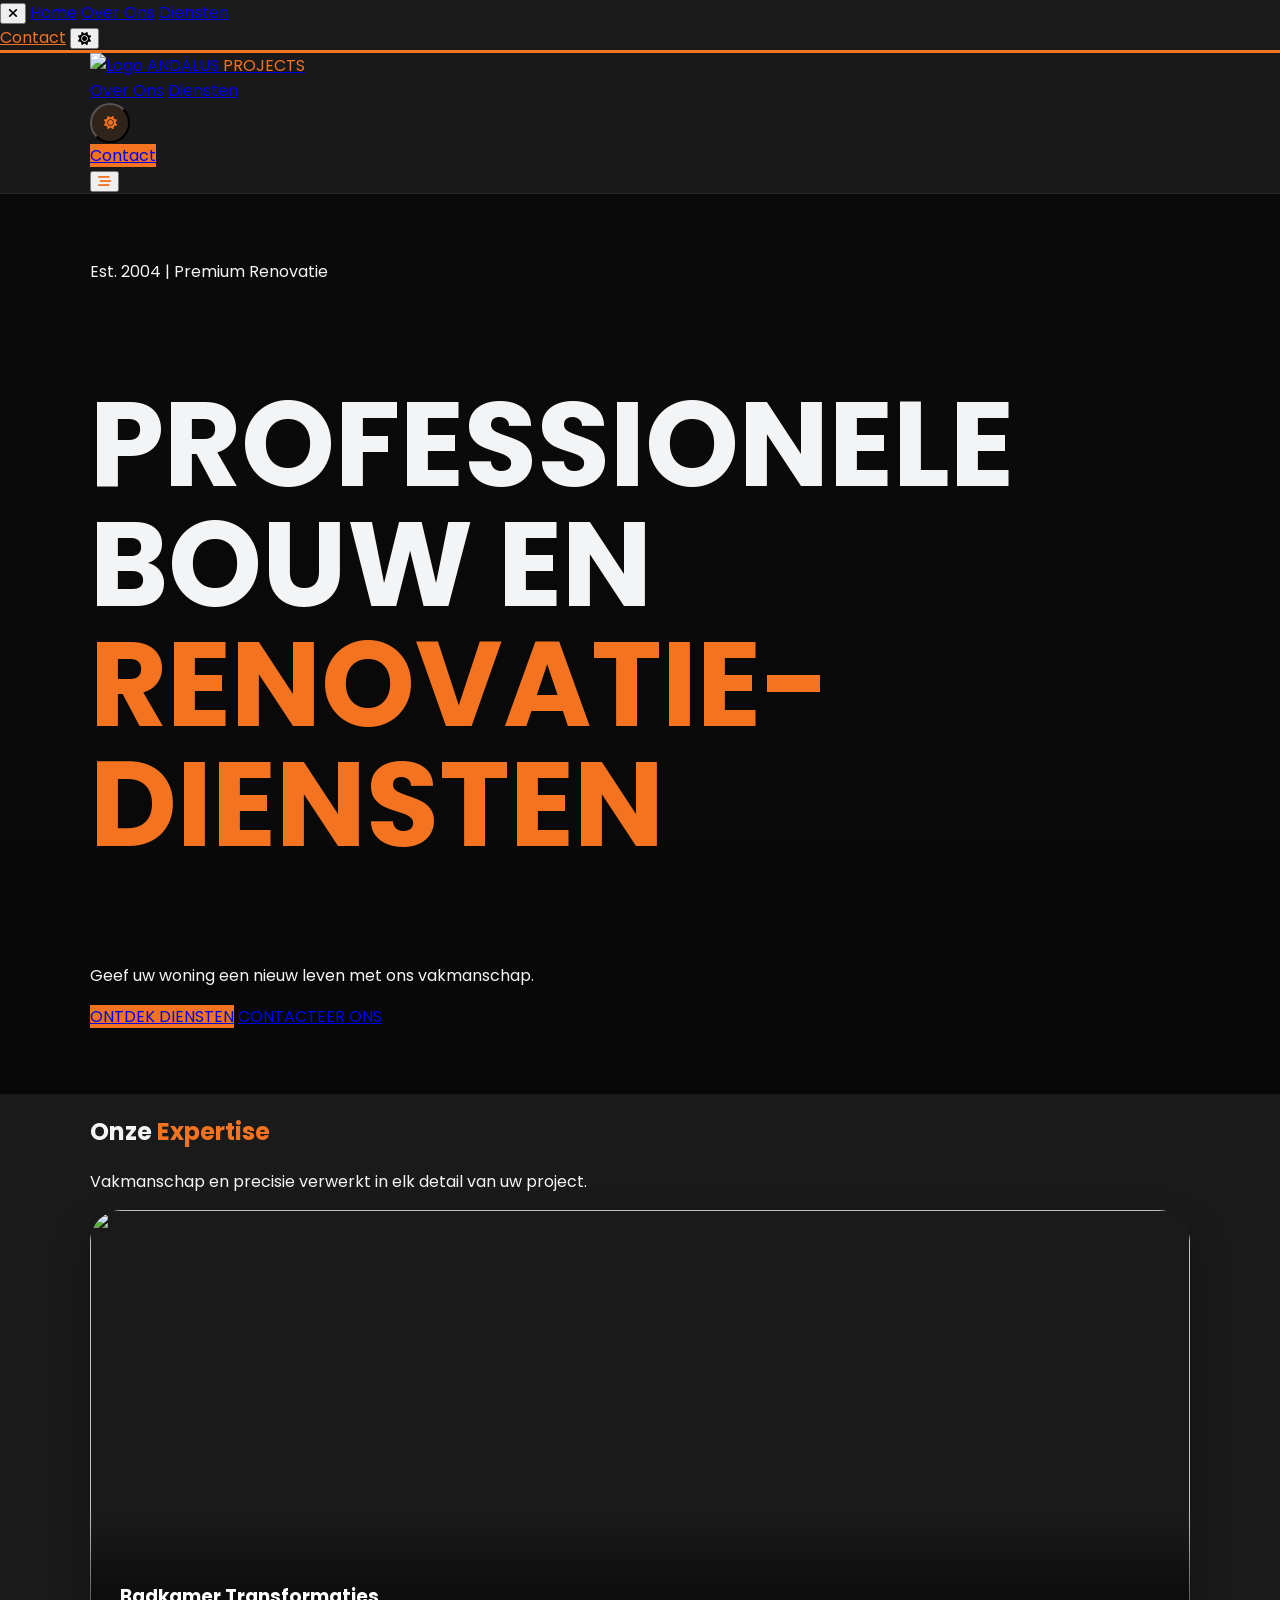
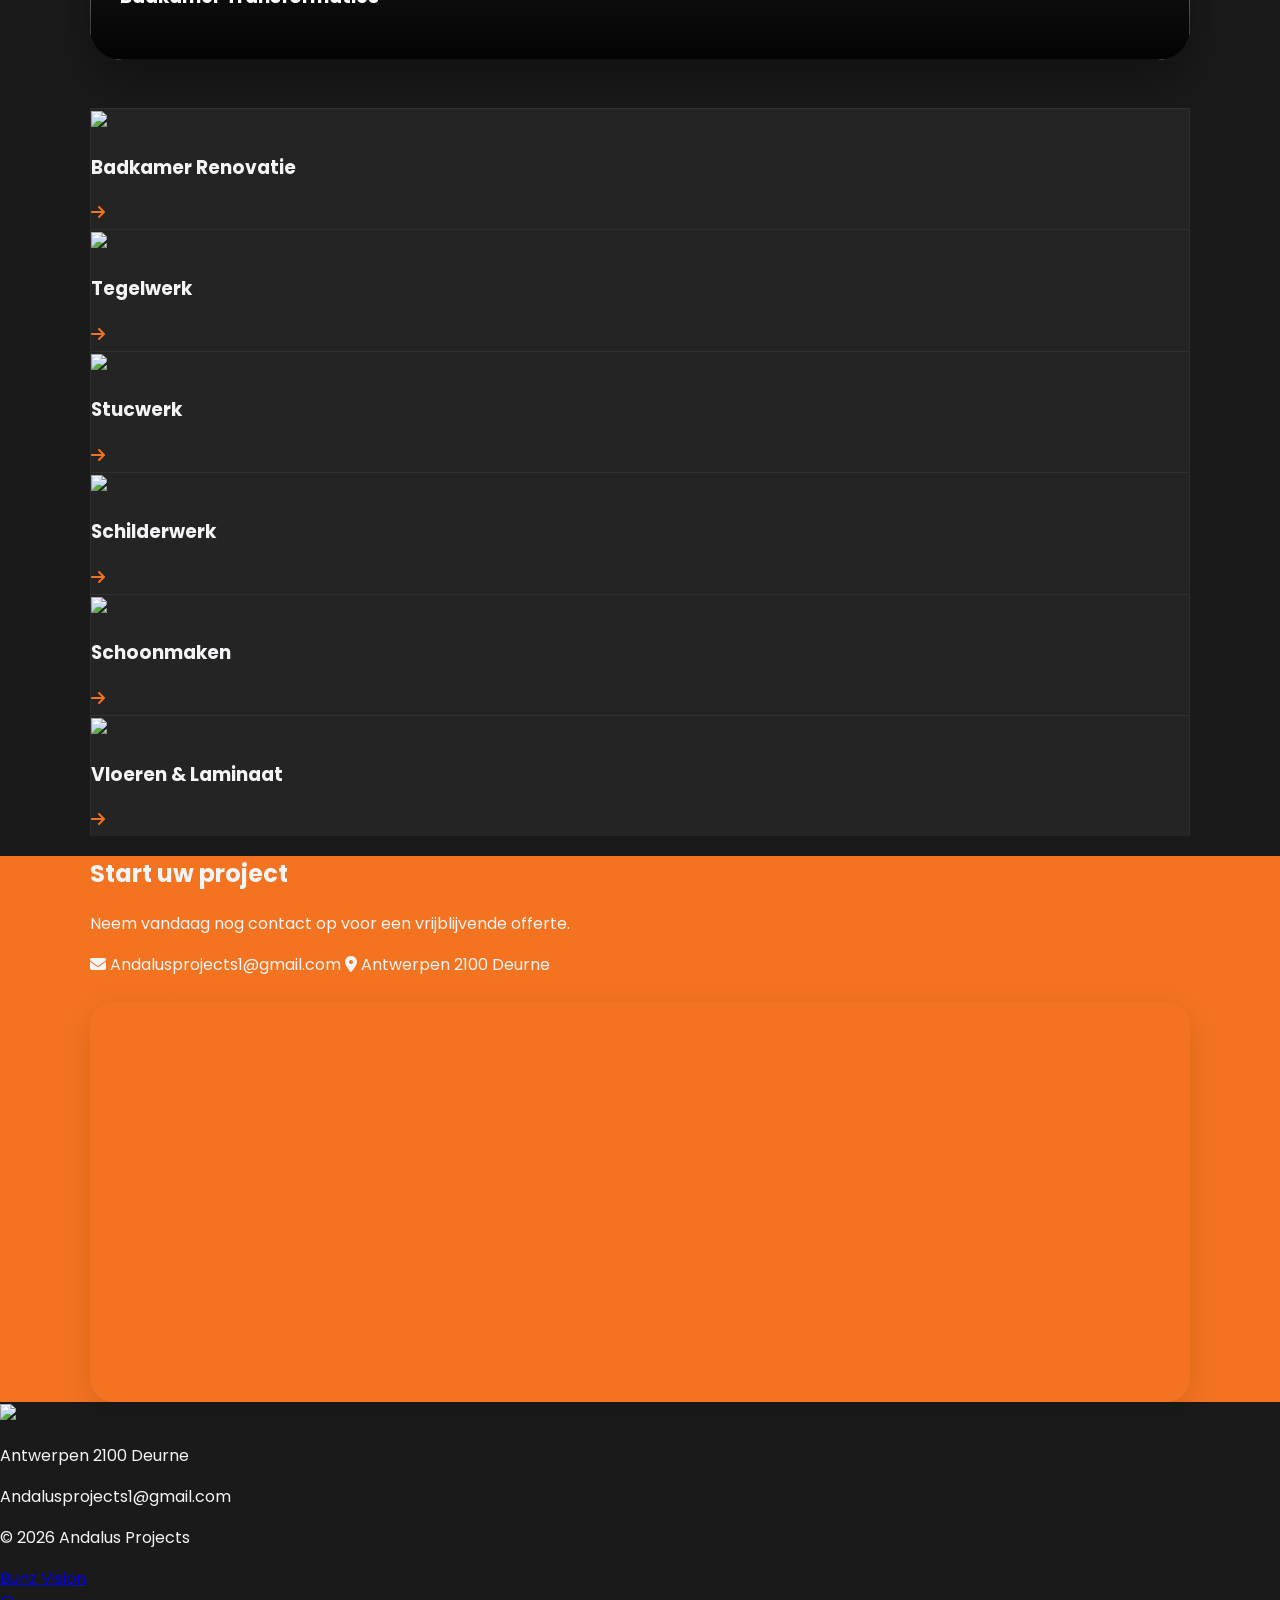
==== commit d23298d5: "Update meta tags and content in index.html" ====
--- a/index.html
+++ b/index.html
@@ -1,20 +1,23 @@
-<title>Andalus Projects | Premium Renovation & Construction Services</title>
-<meta name="title" content="Andalus Projects | Premium Renovation & Construction Services">
-<meta name="description" content="Professional renovation, construction, and interior design services by Andalus Projects. Quality craftsmanship in every build. Get a free quote today.">
-
-<meta property="og:type" content="website">
-<meta property="og:url" content="https://andalus-projects.com/">
-<meta property="og:title" content="Andalus Projects | Modern Renovation Specialists">
-<meta property="og:description" content="From concept to completion, we bring your vision to life with expert construction and design.">
-<meta property="og:image" content="https://andalus-projects.com/assets/logo-preview.jpg">
-
-<meta name="keywords" content="home renovation, construction company, interior design, office remodeling, Andalus Projects">
 <!DOCTYPE html>
 <html lang="nl" dir="ltr">
 <head>
     <meta charset="UTF-8">
     <meta name="viewport" content="width=device-width, initial-scale=1.0, maximum-scale=1.0, user-scalable=no">
-    <title>Andalus Projects | Meesters in Renovatie</title>
+    <title>Andalus Projects | Premium Renovation & Construction Services</title>
+    <meta name="title" content="Andalus Projects | Premium Renovation & Construction Services">
+    <meta name="description" content="Professional renovation, construction, and interior design services by Andalus Projects. Quality craftsmanship in every build. Get a free quote today.">
+
+    <meta property="og:type" content="website">
+    <meta property="og:url" content="https://andalus-projects.com/">
+    <meta property="og:title" content="Andalus Projects | Modern Renovation Specialists">
+    <meta property="og:description" content="From concept to completion, we bring your vision to life with expert construction and design.">
+    <meta property="og:image" content="https://andalus-projects.com/assets/logo-preview.jpg">
+
+    <meta name="keywords" content="home renovation, construction company, interior design, office remodeling, Andalus Projects">
+    <link rel="icon" type="image/x-icon" href="/favicon.ico">
+    <link rel="icon" type="image/png" sizes="32x32" href="/assets/favicon-32x32.png">
+    <link rel="apple-touch-icon" sizes="180x180" href="/assets/apple-touch-icon.png">
+
     <script src="https://cdn.tailwindcss.com"></script>
     <link rel="stylesheet" href="https://cdnjs.cloudflare.com/ajax/libs/font-awesome/6.4.0/css/all.min.css">
     <link href="https://fonts.googleapis.com/css2?family=Poppins:wght@300;400;600;700;900&display=swap" rel="stylesheet">
@@ -50,24 +53,19 @@
             transition: background-color var(--transition-speed), color var(--transition-speed);
         }
 
-        /* إصلاح مشكلة بروز النصوص في الهواتف */
         .hero-title {
-            font-size: 3.5rem; /* حجم افتراضي للموبايل */
+            font-size: 3.5rem;
             line-height: 1;
             word-wrap: break-word;
             overflow-wrap: break-word;
         }
 
         @media (min-width: 768px) {
-            .hero-title {
-                font-size: 6rem;
-            }
+            .hero-title { font-size: 6rem; }
         }
 
         @media (min-width: 1024px) {
-            .hero-title {
-                font-size: 7.5rem;
-            }
+            .hero-title { font-size: 7.5rem; }
         }
 
         .text-brand-orange { color: var(--brand-orange); }
@@ -133,6 +131,23 @@
         
         .dot { width: 8px; height: 8px; border-radius: 50%; background: rgba(255,255,255,0.3); cursor: pointer; transition: 0.3s; }
         .dot.active { background: var(--brand-orange); width: 24px; border-radius: 10px; }
+        
+        /* Map Styles */
+        .map-responsive {
+            overflow:hidden;
+            padding-bottom:400px;
+            position:relative;
+            height:0;
+            border-radius: 1.5rem;
+            box-shadow: 0 10px 30px rgba(0,0,0,0.1);
+        }
+        .map-responsive iframe {
+            left:0;
+            top:0;
+            height:100%;
+            width:100%;
+            position:absolute;
+        }
     </style>
 </head>
 <body oncontextmenu="return false;" class="dark-theme">
@@ -175,7 +190,7 @@
                     <span class="text-white text-xs font-bold uppercase tracking-[0.3em]">Est. 2004 | Premium Renovatie</span>
                 </div>
                 <h1 class="hero-title font-black text-white leading-[0.9] mb-6 italic uppercase">
-                    PROFESSIONELE BOUW EN <br><span class="text-brand-orange"> RENOVATIEDIENSTEN</span>
+                    PROFESSIO­NELE BOUW EN <br><span class="text-brand-orange"> RENOVATIE­DIENSTEN</span>
                 </h1>
                 <p class="text-gray-300 text-lg md:text-xl mb-10 font-light leading-relaxed max-w-xl">
                     Geef uw woning een nieuw leven met ons vakmanschap.
@@ -239,17 +254,33 @@
     </section>
 
     <section id="contact" class="py-20 bg-brand-orange text-white">
-        <div class="container-custom flex flex-col md:flex-row items-center justify-between gap-10">
-            <div class="text-center md:text-left">
-                <h2 class="text-4xl md:text-6xl font-black uppercase italic mb-4">Start uw project</h2>
-                <p class="font-light opacity-90 text-lg">Neem vandaag nog contact op voor een vrijblijvende offerte.</p>
-            </div>
-            <a href="tel:+32483404778" class="bg-white text-brand-orange px-12 py-6 rounded-2xl font-black text-2xl md:text-4xl shadow-2xl hover:scale-105 transition-transform">+32 483 404 778</a>
+        <div class="container-custom">
+            <div class="flex flex-col md:flex-row items-center justify-between gap-10 mb-16">
+                <div class="text-center md:text-left">
+                    <h2 class="text-4xl md:text-6xl font-black uppercase italic mb-4">Start uw project</h2>
+                    <p class="font-light opacity-90 text-lg mb-2">Neem vandaag nog contact op voor een vrijblijvende offerte.</p>
+                    <div class="flex flex-col gap-2 opacity-90 font-bold uppercase tracking-wider text-sm">
+                        <span class="flex items-center gap-3 justify-center md:justify-start"><i class="fas fa-envelope"></i> Andalusprojects1@gmail.com</span>
+                        <span class="flex items-center gap-3 justify-center md:justify-start"><i class="fas fa-location-dot"></i> Antwerpen 2100 Deurne</span>
+                    </div>
+                </div>
+                <a href="tel:+32483404778" class="bg-white text-brand-orange px-12 py-6 rounded-2xl font-black text-2xl md:text-4xl shadow-2xl hover:scale-105 transition-transform">+32 483 404 778</a>
+            </div>
+            
+            <div class="reveal">
+                <div class="map-responsive">
+                    <iframe src="https://www.google.com/maps/embed?pb=!1m18!1m12!1m3!1d2499.123456789!2d4.456789!3d51.218901!2m3!1f0!2f0!3f0!3m2!1i1024!2i768!4f13.1!3m3!1m2!1s0x47c3f769019b160b%3A0x256e499424d896b8!2s2100%20Deurne%2C%20Belgium!5e0!3m2!1sen!2sbe!4v1714682791234!5m2!1sen!2sbe" width="600" height="450" style="border:0;" allowfullscreen="" loading="lazy" referrerpolicy="no-referrer-when-downgrade"></iframe>
+                </div>
+            </div>
         </div>
     </section>
 
     <footer class="py-12 border-t border-brand-orange-soft text-center">
         <img src="https://andalus-projects.com/Logo.png" id="footer-logo" class="h-8 mx-auto mb-4 grayscale opacity-50">
+        <div class="mb-4 text-gray-400 text-xs font-bold uppercase">
+            <p>Antwerpen 2100 Deurne</p>
+            <p>Andalusprojects1@gmail.com</p>
+        </div>
         <p class="text-gray-400 font-bold uppercase tracking-widest text-[10px] mb-2">&copy; 2026 Andalus Projects</p>
         <a href="https://www.instagram.com/3d.bunz" target="_blank" class="text-[9px] uppercase tracking-[0.3em] text-gray-500 hover:text-brand-orange transition-colors duration-300"><span class="font-black">Bunz Vision</span></a>
     </footer>
